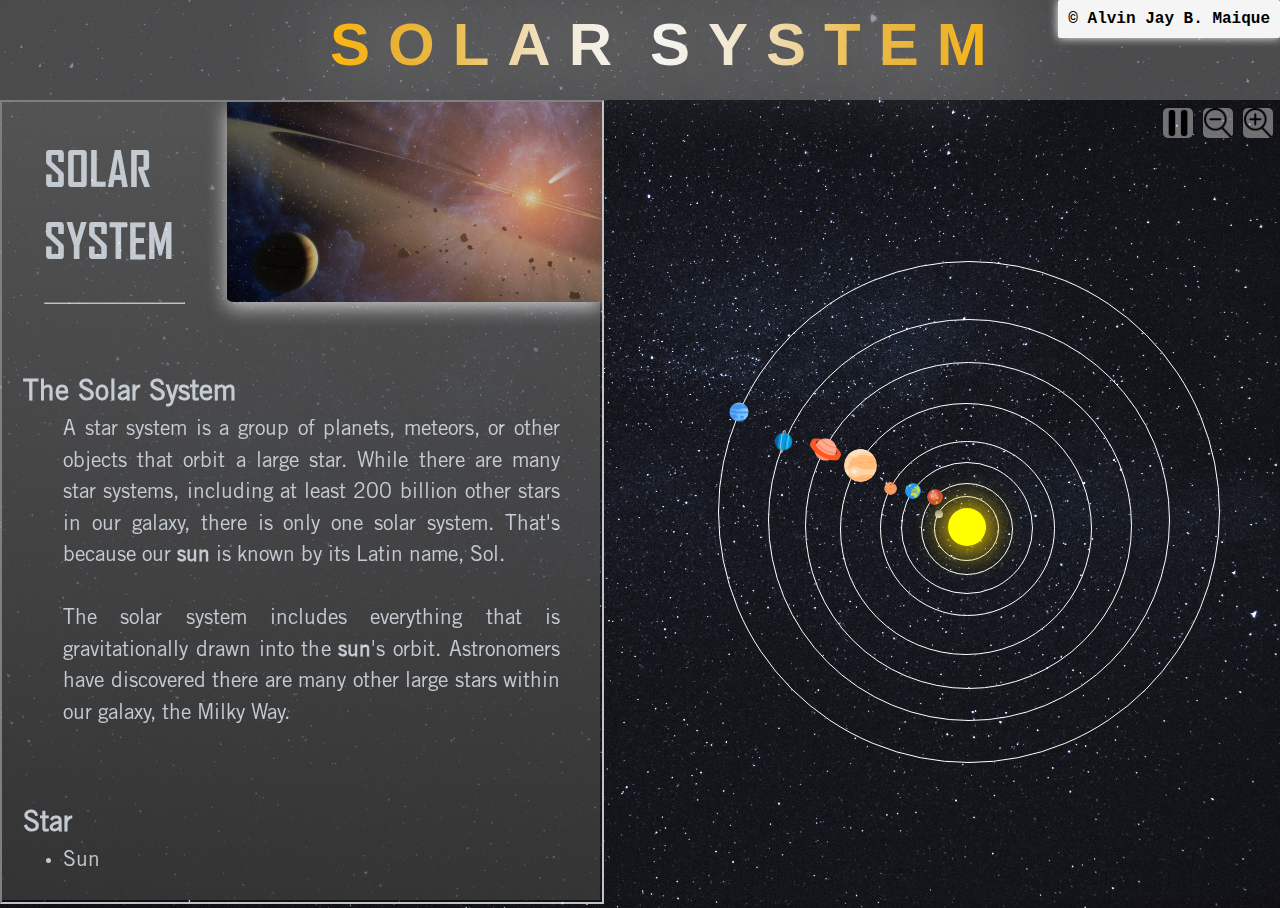
==== index.html @ d6034fc9 "Add files via upload" ====
<!DOCTYPE html>
<html lang="en">
<head>
    <meta charset="UTF-8">
    <meta name="viewport" content="width=device-width, initial-scale=1.0">
    <link rel="stylesheet" href="style.css">
    <title>Solar System</title>
</head>
<body id="bud">
    <section id="section1">
        <header>
            <div class="title">
                <div class="text-title text-solar">SOLAR</div>
                <div class="text-title text-system">SYSTEM</div>
            </div>
        </header>

        <nav>                       
            <iframe src="cover/cover.html" name="iframe" id="frameInfo"></iframe>
            <div class="close-info"></div>
        </nav>

        <main>
              <iframe src="solar-system.html" frameborder="0" id="frameSolar"></iframe>
              <div class="credits">&copy; Alvin Jay B. Maique</div>
        </main>
    </section>

    
    <!-- <script src="solar-script.js"></script> -->
    <script src="script.js"></script>
</body>
</html>

<!-- Continue script1 when selecting a planet the color of the title must match. Go to uranus -->
---- style.css ----
@font-face {
    font-family: 'agencyFB';
    src: url('AgencyFB-Bold.ttf') ;
}

@font-face {
    font-family: 'tradeGothicReg';
    src: url('TradeGothicReg.otf') ;
}

body{
    height: 100%;
    width: 100%;
    margin: 0;
    padding: 0;

    background-image: url(universe.jpg);
    background-size: cover;

    overflow-y: hidden;
}

#section1{
    display: grid;
    height: 100vh;
    grid-template-areas:
    "head head"
    "nav main"
    "nav main";
    grid-template-columns: 600px auto;
    grid-template-rows: 100px 1fr;
}

#section1 > header{
    /* background-color: red; */
    grid-area: head;
    background-color: rgba(100, 100, 100, 0.7);
    text-align: center;  
    user-select: none;
    padding: 10px;
}

.title{
    display: grid;
    /* background-color: aquamarine; */
    grid-template-columns: 1fr 1fr; 

    font-family:Impact, Haettenschweiler, 'Arial Narrow Bold', sans-serif;
    font-weight: bolder;
    font-size: 60px;
    letter-spacing: 0.3em;
    color: whitesmoke;
    text-shadow: 0 0 100px white;
    /* background-clip: text;
    -webkit-background-clip: text;
    -webkit-text-fill-color: transparent; */
}

.text-solar, .text-system{
    transition: background-color 0.5s ease-in-out;
}

.text-solar{
    /* background: linear-gradient(to left, rgb(245, 245, 245), rgb(215, 226, 243), rgb(163, 193, 238),  rgb(62, 133, 240), rgb(32, 111, 230), rgb(0, 102, 255)); */  
    background: linear-gradient(to left, rgb(245, 245, 245), rgb(243, 234, 213), rgb(238, 212, 153),  rgb(235, 181, 57), rgb(233, 171, 28), rgb(255, 179, 0));   
    background-clip: text;
    background-clip: text;
    -webkit-background-clip: text;
    -webkit-text-fill-color: transparent;

    justify-self: end;
    margin-right:10px;
}


.text-system{
    background: linear-gradient(to right,  rgb(245, 245, 245), rgb(243, 234, 213), rgb(238, 212, 153),  rgb(235, 181, 57), rgb(233, 171, 28), rgb(255, 179, 0));
    background-clip: text;
    -webkit-background-clip: text;
    -webkit-text-fill-color: transparent;

    justify-self:left;
    margin-left: 10px;
}

#section1 > nav{
    /* background-color: orange; */
    grid-area: nav;
    /* background-color: rgba(82, 82, 82, 1); */
    background: linear-gradient(to bottom, rgb(100, 100, 100), rgb(80, 80, 80), rgb(60, 60, 60));
    min-width: 600px;
    z-index: 1;
    opacity: 0.8;
}

#section1 > main{
    /* background-color: yellow; */
    grid-area: main;
}

iframe{
    height: 100%;
    width: 100%;
}

.close-info{
    position:absolute;
    background-color:white;
    z-index: 2;
    top:0;

    background-image: url('img/closeIcon.png');
    background-size: cover;  
    background-clip: content-box;
    height: 25px;
    width: 25px;
    margin-top: 2px;
    margin-left: 2px;
    top: 100px;

    display: none;
}

.close-info:hover{
    cursor:pointer;
    background-blend-mode: difference; 
}

.close-info:active{
    background-blend-mode: normal
}

.credits{
    position: absolute;
    background-color: whitesmoke;
    border-radius: 2px;
    box-shadow: white 0 0 10px;
    font-family: 'Courier New', Courier, monospace;
    font-weight: bold;
    top: 0;
    right: 0;
    z-index: 100;
    height: max-content;
    width: max-content;
    padding: 10px;

    user-select: none;
    /* display: none; */
}
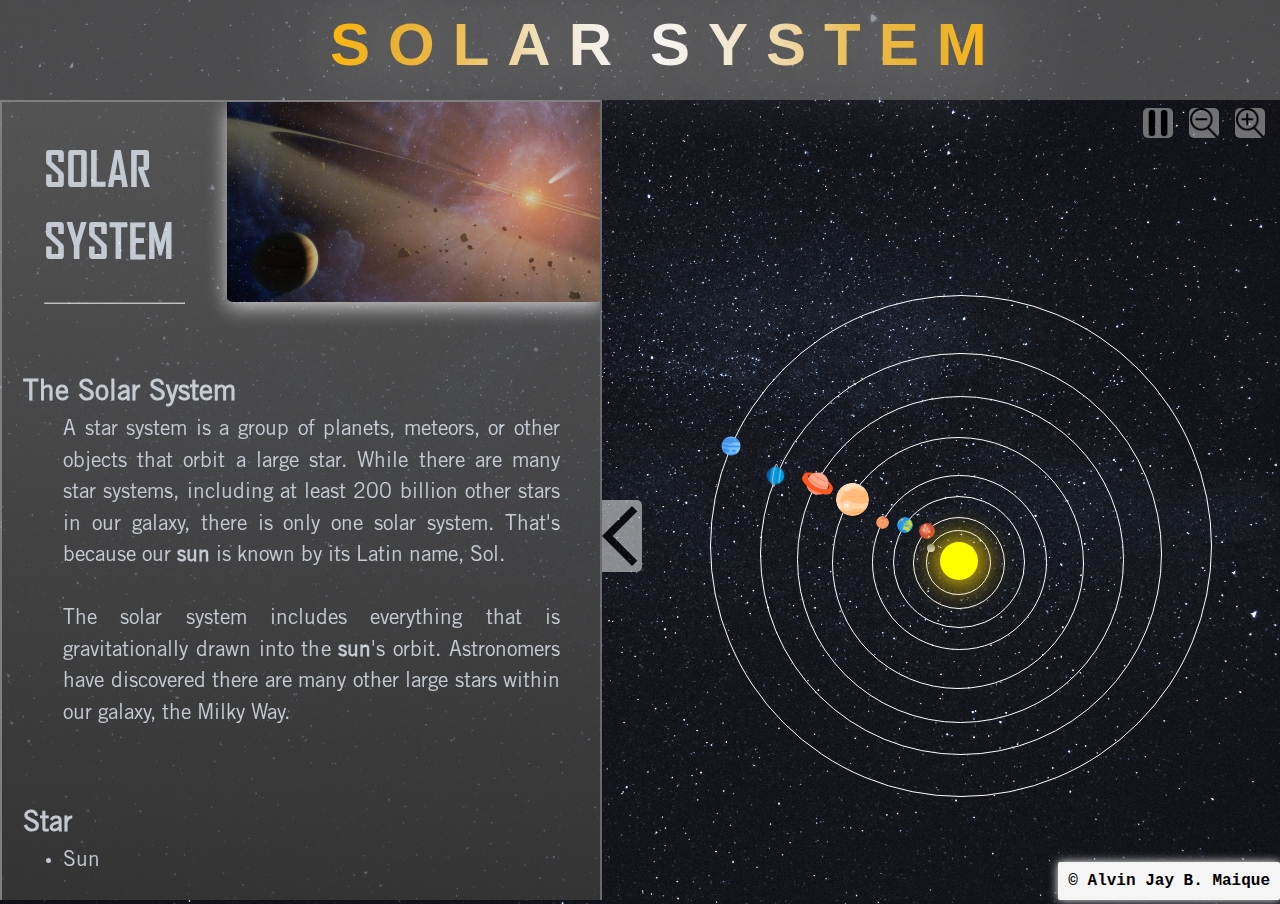
==== commit c855d665: "Add files via upload" ====
--- a/index.html
+++ b/index.html
@@ -4,6 +4,12 @@
     <meta charset="UTF-8">
     <meta name="viewport" content="width=device-width, initial-scale=1.0">
     <link rel="stylesheet" href="style.css">
+
+    <!-- font-family: 'Bebas Neue', sans-serif; -->
+    <link rel="preconnect" href="https://fonts.googleapis.com">
+    <link rel="preconnect" href="https://fonts.gstatic.com" crossorigin>
+    <link href="https://fonts.googleapis.com/css2?family=Bebas+Neue&display=swap" rel="stylesheet">
+
     <title>Solar System</title>
 </head>
 <body id="bud">
@@ -11,23 +17,24 @@
         <header>
             <div class="title">
                 <div class="text-title text-solar">SOLAR</div>
-                <div class="text-title text-system">SYSTEM</div>
+                <div class="text-title text-system">SYSTEM</div>                    
             </div>
         </header>
 
-        <nav>                       
+        <nav id="nav">                       
             <iframe src="cover/cover.html" name="iframe" id="frameInfo"></iframe>
             <div class="close-info"></div>
+            <!-- <div class="navBtn">&lt;</div> -->
         </nav>
 
         <main>
-              <iframe src="solar-system.html" frameborder="0" id="frameSolar"></iframe>
-              <div class="credits">&copy; Alvin Jay B. Maique</div>
+              <iframe src="solar-system.html" frameborder="0" id="frameSolar"></iframe> 
+              <div class="mainBtn"></div>
+              <!-- <div class="mainBtn">&lt;</div>   -->
+              <div class="credits">&copy; Alvin Jay B. Maique</div>                 
         </main>
+        
     </section>
-
-    
-    <!-- <script src="solar-script.js"></script> -->
     <script src="script.js"></script>
 </body>
 </html>
--- a/style.css
+++ b/style.css
@@ -31,6 +31,7 @@
     grid-template-rows: 100px 1fr;
 }
 
+
 #section1 > header{
     /* background-color: red; */
     grid-area: head;
@@ -85,7 +86,10 @@
 
 #section1 > nav{
     /* background-color: orange; */
+    position: relative;
+    overflow:hidden;
     grid-area: nav;
+    border-right: solid 2px gray;
     /* background-color: rgba(82, 82, 82, 1); */
     background: linear-gradient(to bottom, rgb(100, 100, 100), rgb(80, 80, 80), rgb(60, 60, 60));
     min-width: 600px;
@@ -96,11 +100,35 @@
 #section1 > main{
     /* background-color: yellow; */
     grid-area: main;
+    position: relative;
+}
+
+.mainBtn{
+    background-image: url(img/arrow_backward.svg);
+    background-size: cover;
+    position: absolute;
+    height: 8vh;
+    width: 40px;
+    /* min-width: 50px; */
+    left: 0;
+    top: 50%;
+    margin-left: 2px;
+    background-color: white;
+    opacity: 0.5;
+    border-top-right-radius: 5px;
+    border-bottom-right-radius: 5px;
+}
+
+.mainBtn:hover{
+    cursor: pointer;
+    user-select: none;
+    opacity: 0.7;
 }
 
 iframe{
     height: 100%;
     width: 100%;
+    overflow-x: hidden;
 }
 
 .close-info{
@@ -116,8 +144,8 @@
     width: 25px;
     margin-top: 2px;
     margin-left: 2px;
-    top: 100px;
-
+    /* top: 100px; */
+    top: 0;
     display: none;
 }
 
@@ -137,7 +165,7 @@
     box-shadow: white 0 0 10px;
     font-family: 'Courier New', Courier, monospace;
     font-weight: bold;
-    top: 0;
+    bottom: 0;
     right: 0;
     z-index: 100;
     height: max-content;
@@ -146,4 +174,53 @@
 
     user-select: none;
     /* display: none; */
+}
+
+#frameSolar{
+    user-select: none;
+}
+
+
+@media screen and (max-width: 600px) {
+    body{
+        overflow-y: visible;
+    }
+
+    #section1{
+        display: grid;
+        height: 100vh;
+        grid-template-areas:
+        "head"
+        "nav"
+        "main";
+        grid-template-columns: auto;
+        grid-template-rows: 100px 100% 600px;
+    }
+
+    .title{
+        font-family: 'Bebas Neue', sans-serif;
+    }
+
+    /* #section1 > nav{
+        overflow-y: hidden;
+    } */
+
+    .credits{
+        position: relative;
+        background-color: whitesmoke;
+        border-radius: 2px;
+        box-shadow: white 0 0 10px;
+        font-family: 'Courier New', Courier, monospace;
+        font-weight: bold;
+        bottom: 0;
+        left: 0;
+        z-index: 100;
+        height: max-content;
+        width: max-content;
+        padding: 10px;
+    
+        user-select: none;
+        /* display: none; */
+    }
+   
 }